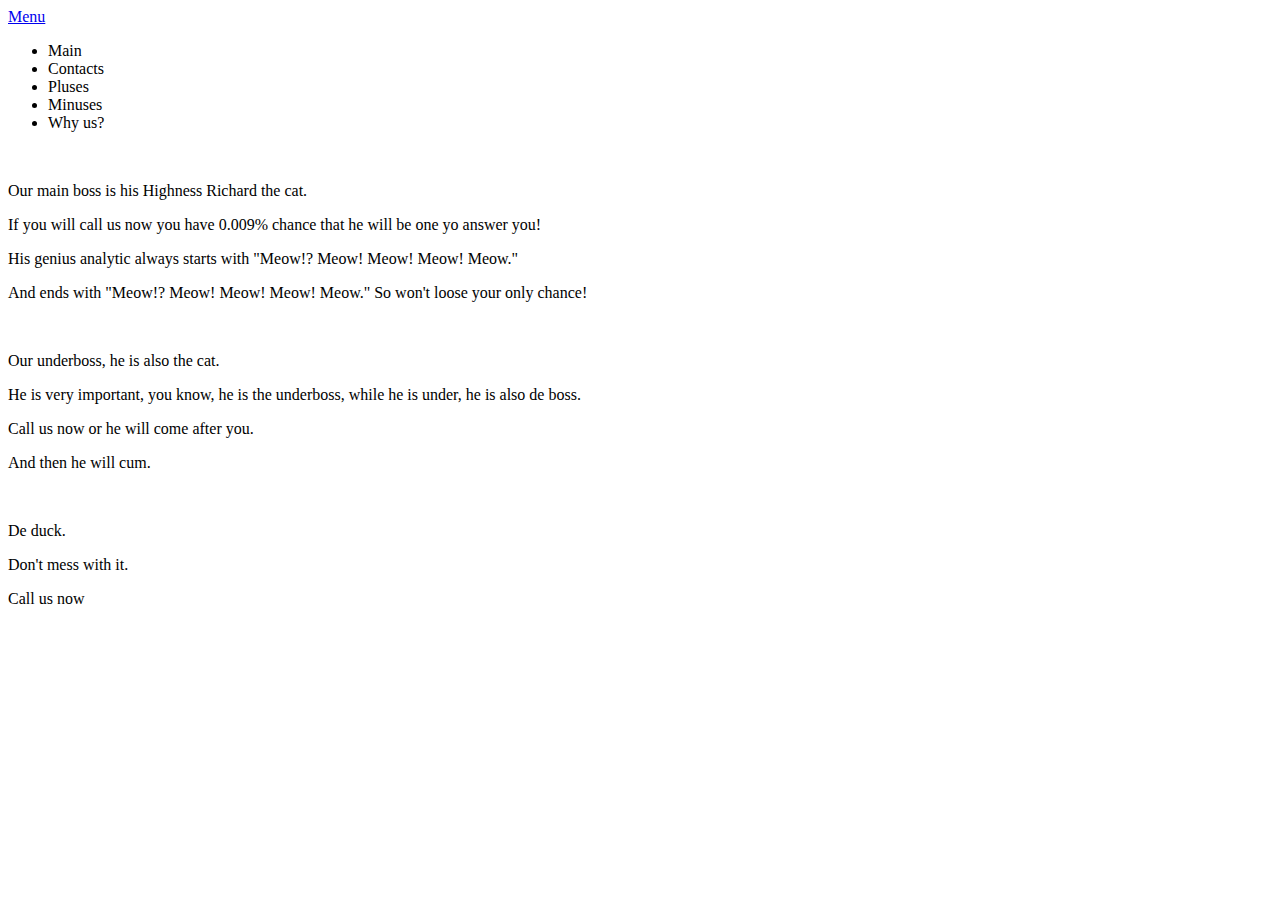
==== contact-page.html @ 7ce47a16 "Add files via upload" ====
<!DOCTYPE html>
<html lang="en">
  <head>
    <meta charset="UTF-8" />
    <meta name="viewport" content="width=device-width, initial-scale=1.0" />
    <title>WaveButton</title>
    <link
      rel="icon"
      type="image/png"
      sizes="32x32"
      href="/favicon/favicon-32x32.png"
    />
    <link
      rel="icon"
      type="image/png"
      sizes="16x16"
      href="/favicon/favicon-16x16.png"
    />
    <link
      rel="apple-touch-icon"
      t
      sizes="180x180"
      href="/favicon/apple-touch-icon.png"
    />
    <link rel="manifest" href="/site.webmanifest" />
    <link rel="stylesheet" href="/css/style.css" />
  </head>
  <body>
    <div class="wrapper second-page">
      <div class="contacts display-none">
        <div class="contacts__container">
          <div class="contacts__links">
            <a
              href=""
              target="_blank"
              class="contacts__link_one contacts__link"
            ></a
            ><a
              href=""
              target="_blank"
              class="contacts__link_two contacts__link"
            ></a
            ><a
              href=""
              target="_blank"
              class="contacts__link_three contacts__link"
            ></a
            ><a
              href=""
              target="_blank"
              class="contacts__link_four contacts__link"
            ></a>
          </div>
        </div>
      </div>
      <div class="nav">
        <div class="nav__flex">
          <div class="nav__icon-container">
            <div class="nav__icon"><div class="nav__image"></div></div>
          </div>
          <div class="nav__menu">
            <div class="nav__menu-container">
              <a href="#" target="_self" class="btn-wave">
                <span class="btn-wave__span"
                  ><span class="trl">Menu</span></span
                >
              </a>
              <ul class="nav__menu-list display-none">
                <li><span class="trl">Main</span></li>
                <li><span class="trl">Contacts</span></li>
                <li><span class="trl">Pluses</span></li>
                <li><span class="trl">Minuses</span></li>
                <li><span class="trl">Why us?</span></li>
              </ul>
              <div class="btn-wave__waves"></div>
            </div>
          </div>
        </div>
      </div>
      <div class="main">
        <div class="main__container">
          <div class="content">
            <div class="content__second-block second-block">
              <div class="second-block__img content-img">
                <img src="/img/contact_img_page-two.jpg" alt="" />
              </div>
              <div class="second-block__text text">
                <span class="trl">
                  <p>Our main boss is his Highness Richard the cat.</p>
                  <p>
                    If you will call us now you have 0.009% chance that he will
                    be one yo answer you!
                  </p>
                  <p>
                    His genius analytic always starts with "Meow!? Meow! Meow!
                    Meow! Meow."
                  </p>
                  <p>
                    And ends with "Meow!? Meow! Meow! Meow! Meow." So won't
                    loose your only chance!
                  </p>
                </span>
                <div class="second-block__text_wave"></div>
              </div>
            </div>
          </div>
        </div>
        <div class="main__container">
          <div class="content">
            <div class="content__third-block third-block">
              <div class="third-block__img content-img">
                <img src="/img/contact_img2_page-two.jpg" alt="" />
              </div>
              <div class="third-block__text text">
                <span class="trl">
                  <p>Our underboss, he is also the cat.</p>
                  <p>
                    He is very important, you know, he is the underboss, while
                    he is under, he is also de boss.
                  </p>
                  <p>Call us now or he will come after you.</p>
                  <p>And then he will cum.</p>
                </span>
                <div class="third-block__text_wave"></div>
              </div>
            </div>
          </div>
        </div>
        <div class="main__container">
          <div class="content">
            <div class="content__fourth-block fourth-block">
              <div class="fourth-block__img content-img">
                <img src="/img/contact_img3_page-two.jpg" alt="" />
              </div>
              <div class="fourth-block__text text">
                <span class="trl">
                  <p>De duck.</p>
                  <p>Don't mess with it.</p>
                  <p>Call us now</p>
                </span>
                <div class="fourth-block__text_wave"></div>
              </div>
            </div>
          </div>
        </div>
      </div>
      <div class="footer">
        <div class="footer__container">
          <div class="footer__info"></div>
          <div class="footer__link">
            <a href="#" class="footer__link_one"></a>
            <a href="#" class="footer__link_two"></a>
            <a href="#" class="footer__link_three"></a>
            <a href="#" class="footer__link_four"></a>
          </div>
        </div>
      </div>
      <a href="/index.html" class="link link__to_contact-page display-none"></a>
      <a
        href="/contact-page.html"
        class="link link__to_contact-page display-none"
      ></a>
      <a
        href="/pluses-page.html"
        class="link link__to_contact-page display-none"
      ></a>
      <a
        href="/minuses-page.html"
        class="link link__to_contact-page display-none"
      ></a>
      <a
        href="/why us-page .html"
        class="link link__to_contact-page display-none"
      ></a>
    </div>
    <script src="/source/js/script.js"></script>
  </body>
</html>
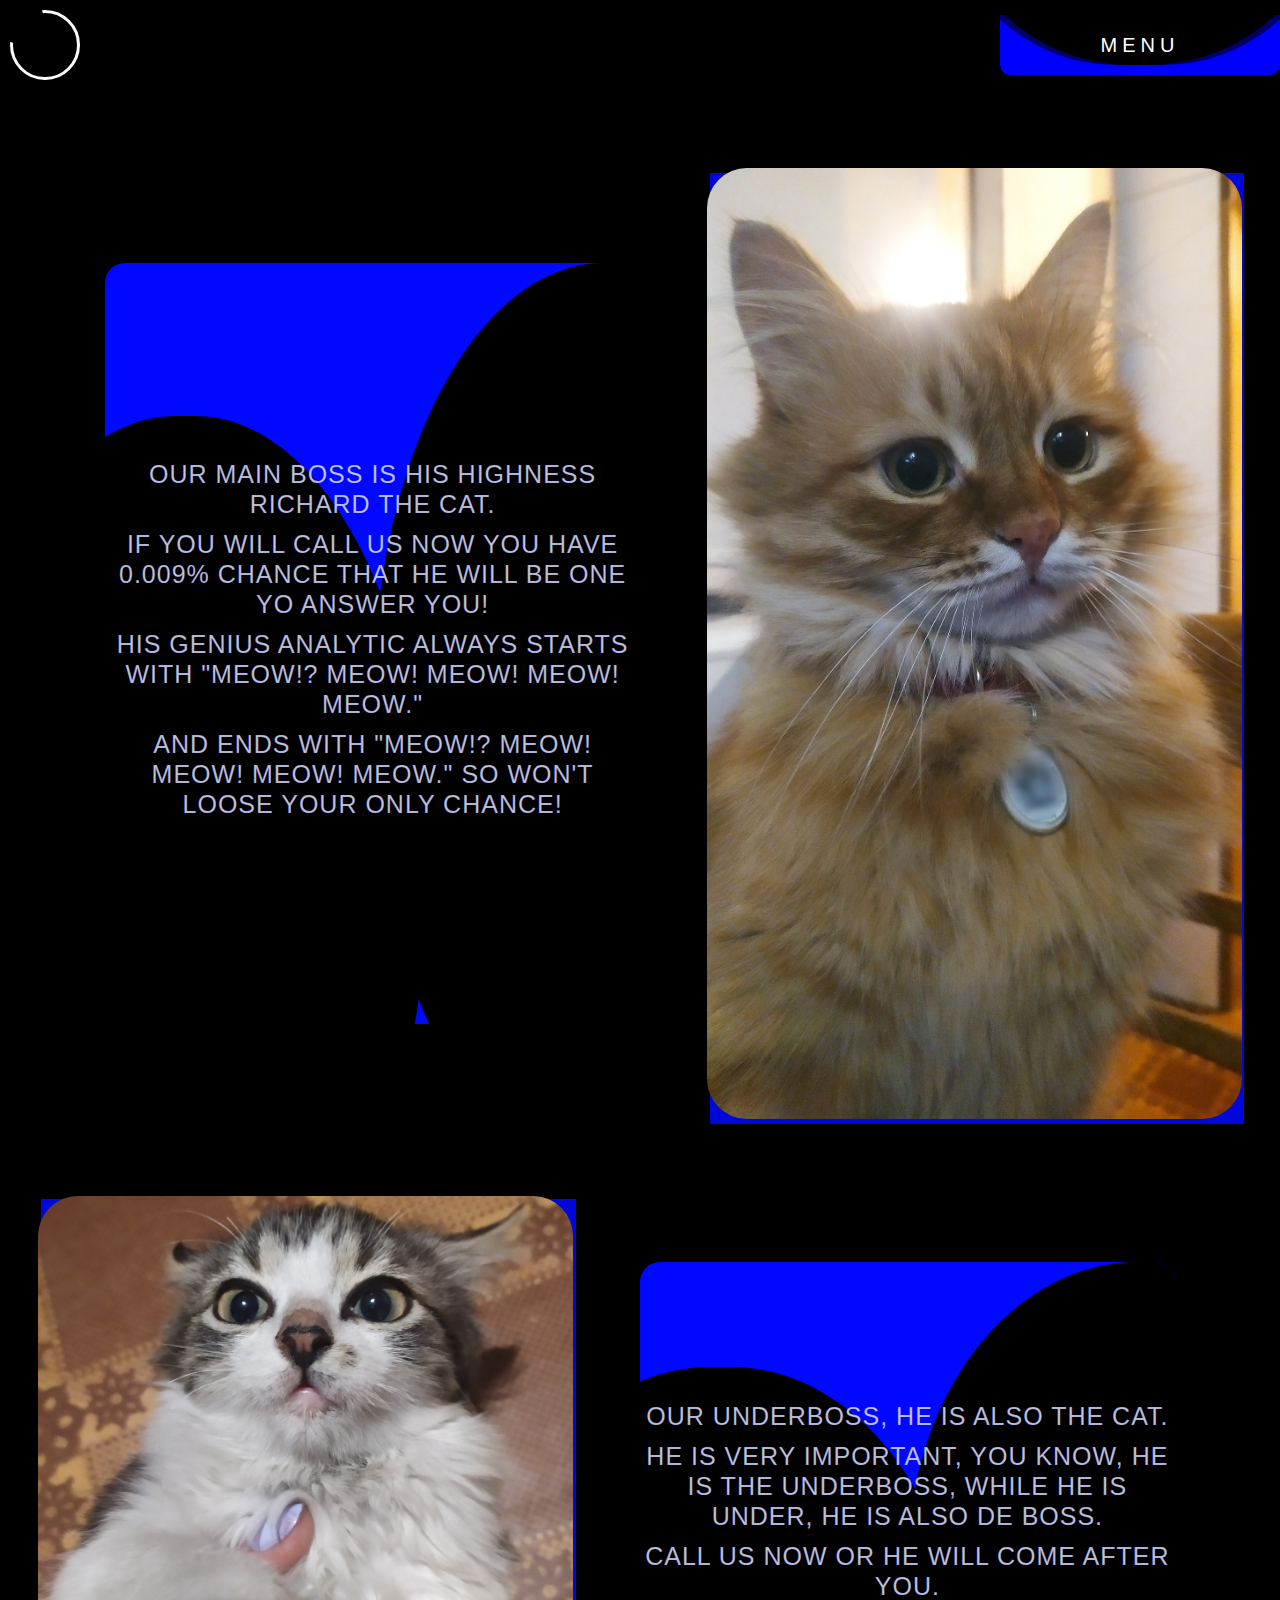
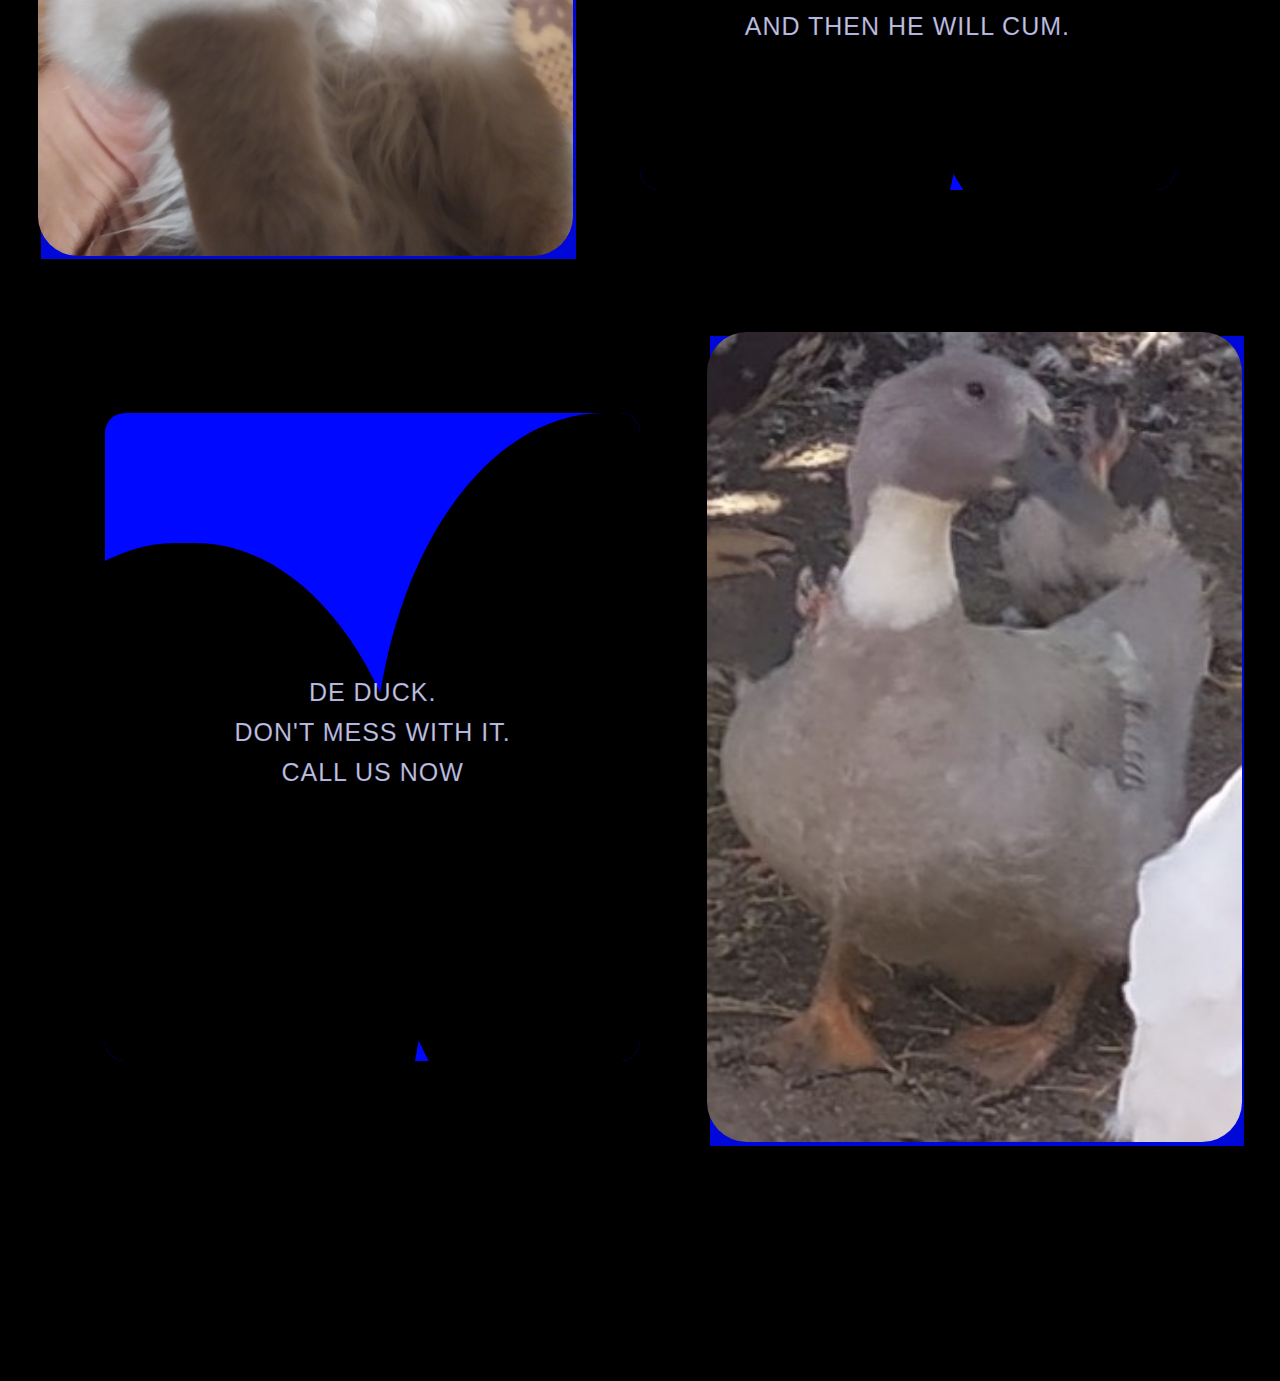
==== commit 5fdf0e94: "Update contact-page.html" ====
--- a/contact-page.html
+++ b/contact-page.html
@@ -8,22 +8,22 @@
       rel="icon"
       type="image/png"
       sizes="32x32"
-      href="/favicon/favicon-32x32.png"
+      href="favicon/favicon-32x32.png"
     />
     <link
       rel="icon"
       type="image/png"
       sizes="16x16"
-      href="/favicon/favicon-16x16.png"
+      href="favicon/favicon-16x16.png"
     />
     <link
       rel="apple-touch-icon"
       t
       sizes="180x180"
-      href="/favicon/apple-touch-icon.png"
+      href="favicon/apple-touch-icon.png"
     />
-    <link rel="manifest" href="/site.webmanifest" />
-    <link rel="stylesheet" href="/css/style.css" />
+    <link rel="manifest" href="site.webmanifest" />
+    <link rel="stylesheet" href="css/style.css" />
   </head>
   <body>
     <div class="wrapper second-page">
@@ -82,7 +82,7 @@
           <div class="content">
             <div class="content__second-block second-block">
               <div class="second-block__img content-img">
-                <img src="/img/contact_img_page-two.jpg" alt="" />
+                <img src="img/contact_img_page-two.jpg" alt="" />
               </div>
               <div class="second-block__text text">
                 <span class="trl">
@@ -109,7 +109,7 @@
           <div class="content">
             <div class="content__third-block third-block">
               <div class="third-block__img content-img">
-                <img src="/img/contact_img2_page-two.jpg" alt="" />
+                <img src="img/contact_img2_page-two.jpg" alt="" />
               </div>
               <div class="third-block__text text">
                 <span class="trl">
@@ -130,7 +130,7 @@
           <div class="content">
             <div class="content__fourth-block fourth-block">
               <div class="fourth-block__img content-img">
-                <img src="/img/contact_img3_page-two.jpg" alt="" />
+                <img src="img/contact_img3_page-two.jpg" alt="" />
               </div>
               <div class="fourth-block__text text">
                 <span class="trl">
@@ -155,24 +155,24 @@
           </div>
         </div>
       </div>
-      <a href="/index.html" class="link link__to_contact-page display-none"></a>
+      <a href="index.html" class="link link__to_contact-page display-none"></a>
       <a
-        href="/contact-page.html"
+        href="contact-page.html"
         class="link link__to_contact-page display-none"
       ></a>
       <a
-        href="/pluses-page.html"
+        href="pluses-page.html"
         class="link link__to_contact-page display-none"
       ></a>
       <a
-        href="/minuses-page.html"
+        href="minuses-page.html"
         class="link link__to_contact-page display-none"
       ></a>
       <a
-        href="/why us-page .html"
+        href="why us-page .html"
         class="link link__to_contact-page display-none"
       ></a>
     </div>
-    <script src="/source/js/script.js"></script>
+    <script src="source/js/script.js"></script>
   </body>
 </html>
--- a/css/style.css
+++ b/css/style.css
@@ -0,0 +1,1027 @@
+* {
+  padding: 0;
+  margin: 0;
+  border: 0;
+}
+
+*,
+*:before,
+*:after {
+  box-sizing: border-box;
+}
+
+:focus,
+:active {
+  outline: none;
+}
+
+a:focus,
+a:active {
+  outline: none;
+}
+
+nav,
+footer,
+header,
+aside {
+  display: block;
+}
+
+html,
+body {
+  height: 100%;
+  width: 100%;
+  font-style: 100%;
+  line-height: 1;
+  font-style: 14px;
+  -ms-text-size-adjust: 100%;
+  -moz-text-size-adjust: 100%;
+  -webkit-text-size-adjust: 100%;
+}
+
+input,
+button,
+textarea {
+  font-family: inherit;
+}
+
+input::-ms-clear {
+  display: none;
+}
+
+button {
+  cursor: pointer;
+}
+
+button::-moz-focus-inner {
+  padding: 0;
+  border: 0;
+}
+
+a,
+a:visited {
+  text-decoration: none;
+}
+
+a:hover {
+  text-decoration: none;
+}
+
+ul li {
+  list-style-type: none;
+}
+
+img {
+  vertical-align: top;
+}
+
+h1,
+h2,
+h3,
+h4,
+h5,
+h6 {
+  font-size: inherit;
+  font-weight: 400;
+}
+
+.wrapper {
+  background-color: #000;
+  display: flex;
+  width: 100%;
+  flex-direction: column;
+  overflow-x: hidden;
+}
+
+.nav {
+  margin: 0px 0px 40px 0px;
+  width: 100%;
+  height: 90px;
+}
+.nav__flex {
+  background-color: #000;
+  z-index: 1000;
+  padding-left: 10px;
+  position: fixed;
+  width: 100%;
+  height: 90px;
+  display: flex;
+  align-items: center;
+}
+.nav__icon-container {
+  flex: 1 1 100%;
+  overflow: hidden;
+}
+.nav__icon {
+  cursor: pointer;
+  position: relative;
+  z-index: 1;
+  width: 70px;
+  height: 70px;
+  border: #fff 3px solid;
+  border-radius: 50%;
+}
+.nav__icon:hover:before, .nav__icon:hover::after {
+  transition: all 0.5s linear 0.1s;
+  width: 100px;
+  height: 100px;
+}
+.nav__icon:hover .nav__image {
+  transition: all 0.5s linear 0.4s;
+  transform: scale(105%);
+  background-color: #fff;
+}
+.nav__icon:before, .nav__icon::after {
+  content: "";
+  transition: all 0.5s linear 0.1s;
+  position: absolute;
+  display: block;
+  width: 50px;
+  height: 50px;
+  background-color: black;
+  border-radius: 49%;
+  top: -20px;
+  left: -20px;
+}
+.nav__icon::after {
+  content: "";
+  background-color: black;
+  border-radius: 49%;
+  animation: logo 8s linear infinite 0.2s;
+}
+.nav__icon:before {
+  content: "";
+  animation: logo 5s linear infinite 0.2s;
+}
+.nav__image {
+  position: relative;
+  z-index: 2;
+  width: 65px;
+  height: 65px;
+  border-radius: 50%;
+  background-size: 85%;
+  background-position: 50% 50%;
+  background-image: url(https://icons.iconarchive.com/icons/dtafalonso/android-lollipop/512/Phone-icon.png);
+  transition: all 0.5s linear 0s;
+}
+.nav__menu {
+  position: relative;
+  display: flex;
+  align-items: center;
+  justify-content: center;
+}
+.nav__menu-list {
+  opacity: 0;
+  animation: menu-list-appear 0.6s 0.4s linear forwards;
+  z-index: 102;
+  display: block;
+  position: absolute;
+  width: 100%;
+  height: 250px;
+}
+.nav__menu-list span {
+  display: flex;
+  align-self: center;
+  justify-content: center;
+}
+.nav__menu-list li {
+  position: relative;
+  display: flex;
+  align-self: center;
+  justify-content: center;
+  height: 60px;
+  color: #fff;
+  font-family: Arial, "Helvetica Neue", Helvetica, sans-serif;
+  font-weight: 400;
+  font-size: 20px;
+  text-transform: uppercase;
+  letter-spacing: 2.5px;
+}
+.nav__menu-container {
+  -webkit-user-select: none;
+     -moz-user-select: none;
+          user-select: none;
+  cursor: pointer;
+  position: relative;
+}
+.nav__menu-container::after {
+  transition: all 0.4s 0.1s;
+  content: "";
+  display: block;
+  position: absolute;
+  width: 100%;
+  height: 0%;
+  background-color: #000;
+}
+.nav__menu-container .btn-wave__waves {
+  overflow: hidden;
+  border-radius: 0 0 10px 10px;
+  transition: all 0.4s 0.1s;
+  top: 10px;
+  position: absolute;
+  z-index: 100;
+  background-color: blue;
+  width: 280px;
+  height: 60px;
+}
+.nav__menu-container .btn-wave__waves::after, .nav__menu-container .btn-wave__waves::before {
+  transition: all 0.4s 0.1s;
+  content: "";
+  width: 390px;
+  height: 390px;
+  border-radius: 48%;
+  display: block;
+  position: absolute;
+  top: -340px;
+  left: -55px;
+  z-index: 10;
+}
+.nav__menu-container .btn-wave__waves::after {
+  animation: waves 5s linear infinite;
+  content: "";
+  border-radius: 48%;
+  background-color: #000;
+}
+.nav__menu-container .btn-wave__waves::before {
+  animation: waves 10s linear infinite;
+  content: "";
+  border-radius: 44%;
+  background-color: rgba(0, 0, 0, 0.6);
+}
+
+.main {
+  flex: 1 1 100%;
+}
+.main__container {
+  padding: 3%;
+  width: 100%;
+  height: 100%;
+}
+
+.content {
+  width: 100%;
+  height: 100%;
+  display: flex;
+  align-items: center;
+  justify-content: center;
+}
+.content:last-child {
+  margin: 0px 0px 0px 0px;
+}
+.first-block {
+  width: 100%;
+  height: 400px;
+  display: flex;
+  align-items: center;
+  justify-content: space-evenly;
+  flex-direction: column;
+}
+.first-block__text {
+  border-radius: 20px;
+  overflow: hidden;
+  position: relative;
+  text-shadow: 2px 2px 6px #000;
+  width: 800px;
+}
+.first-block__text span {
+  position: relative;
+  z-index: 2;
+}
+.first-block__text:after, .first-block__text:before {
+  content: "";
+  display: block;
+  width: 500px;
+  height: 600px;
+  background-color: #000;
+  position: absolute;
+  z-index: 1;
+  top: -200px;
+  left: -100;
+}
+.first-block__text:after {
+  border-radius: 46%;
+  animation: motionBehind 5s linear infinite;
+}
+.first-block__text:before {
+  border-radius: 49%;
+  animation: motionBehind 6s linear infinite;
+  top: 0px;
+  left: 500px;
+}
+.first-block__text_waves {
+  z-index: 0;
+  width: 100%;
+  height: 100%;
+  position: absolute;
+  background-color: #0008ff;
+  top: 0;
+  left: 0;
+}
+.second-block {
+  display: flex;
+}
+.second-block__img {
+  order: 2;
+  width: 80%;
+}
+.second-block__img img {
+  width: 100%;
+  height: 100%;
+}
+.second-block__text {
+  display: flex;
+  align-items: center;
+  justify-content: center;
+  width: 100%;
+  flex: 1 1 100%;
+  position: relative;
+  z-index: 2;
+}
+.second-block__text span {
+  width: 85%;
+  font-size: 25px;
+  z-index: 2;
+}
+.second-block__text_wave {
+  z-index: -1;
+  display: block;
+  width: 80%;
+  height: 80%;
+  background-color: #0008ff;
+  position: absolute;
+  top: 10%;
+  left: 10%;
+  border-radius: 20px;
+}
+.second-block__text_wave::after, .second-block__text_wave::before {
+  content: "";
+  border-radius: 48%;
+  position: absolute;
+  display: block;
+  width: 90%;
+  height: 120%;
+  background-color: #000;
+  animation: motionBehind 4s linear infinite;
+}
+.second-block__text_wave::before {
+  animation: motionBehind 7s linear infinite;
+  left: 50%;
+}
+.second-block__text_wave::after {
+  animation: motionBehind 6s linear infinite reverse;
+  left: -30%;
+  top: 20%;
+}
+
+.third-block {
+  display: flex;
+}
+.third-block__img {
+  order: 1;
+  width: 80%;
+}
+.third-block__img img {
+  width: 100%;
+  height: 100%;
+}
+.third-block__text {
+  order: 2;
+  display: flex;
+  align-items: center;
+  justify-content: center;
+  width: 100%;
+  flex: 1 1 100%;
+  position: relative;
+  z-index: 2;
+}
+.third-block__text span {
+  width: 85%;
+  font-size: 25px;
+  z-index: 2;
+}
+.third-block__text_wave {
+  overflow: hidden;
+  z-index: -1;
+  display: block;
+  width: 80%;
+  height: 80%;
+  background-color: #0008ff;
+  position: absolute;
+  top: 10%;
+  left: 10%;
+  border-radius: 20px;
+}
+.third-block__text_wave::after, .third-block__text_wave::before {
+  content: "";
+  border-radius: 48%;
+  position: absolute;
+  display: block;
+  width: 90%;
+  height: 120%;
+  background-color: #000;
+  animation: motionBehind 4s linear infinite;
+}
+.third-block__text_wave::before {
+  animation: motionBehind 7s linear infinite;
+  left: 50%;
+}
+.third-block__text_wave::after {
+  animation: motionBehind 6s linear infinite reverse;
+  left: -30%;
+  top: 20%;
+}
+
+.fourth-block {
+  display: flex;
+}
+.fourth-block__img {
+  order: 2;
+  width: 80%;
+}
+.fourth-block__img img {
+  width: 100%;
+  height: 100%;
+}
+.fourth-block__text {
+  order: 1;
+  display: flex;
+  align-items: center;
+  justify-content: center;
+  width: 100%;
+  flex: 1 1 100%;
+  position: relative;
+  z-index: 2;
+}
+.fourth-block__text span {
+  width: 85%;
+  font-size: 25px;
+  z-index: 2;
+}
+.fourth-block__text_wave {
+  overflow: hidden;
+  z-index: -1;
+  display: block;
+  width: 80%;
+  height: 80%;
+  background-color: #0008ff;
+  position: absolute;
+  top: 10%;
+  left: 10%;
+  border-radius: 20px;
+}
+.fourth-block__text_wave::after, .fourth-block__text_wave::before {
+  content: "";
+  border-radius: 48%;
+  position: absolute;
+  display: block;
+  width: 90%;
+  height: 120%;
+  background-color: #000;
+  animation: motionBehind 4s linear infinite;
+}
+.fourth-block__text_wave::before {
+  animation: motionBehind 7s linear infinite;
+  left: 50%;
+}
+.fourth-block__text_wave::after {
+  animation: motionBehind 6s linear infinite reverse;
+  left: -30%;
+  top: 20%;
+}
+
+.headtxt {
+  font-family: Arial, "Helvetica Neue", Helvetica, sans-serif;
+  color: black;
+  text-align: center;
+  font-weight: 600;
+  background: linear-gradient(45deg, #2538c4 0%, #e1cfcf 50%, #0044ff 100%);
+  background: -o-linear-gradient(45deg, #2538c4 0%, #e1cfcf 50%, #0044ff 100%);
+  -webkit-background-clip: text;
+  -webkit-text-stroke: 3px transparent;
+  font-size: 40px;
+  text-transform: uppercase;
+  letter-spacing: 2.5px;
+  animation: textGradient 0.01s linear infinite;
+  transition: all 0.4s linear 0.05s;
+}
+
+.headback {
+  position: relative;
+  display: flex;
+  align-items: center;
+  justify-content: center;
+  -webkit-user-select: none;
+     -moz-user-select: none;
+          user-select: none;
+  cursor: pointer;
+  transition: all 1s linear 0.05s;
+  padding: 1%;
+  width: 400px;
+  height: 75px;
+  background-color: rgba(24, 68, 178, 0.2);
+  animation: bordersAngles 2s linear infinite;
+  z-index: 100;
+}
+.headback:hover {
+  background-color: rgba(24, 68, 178, 0.1);
+  transform: scale(130%);
+}
+.headback:hover .headtxt {
+  transition: transform 0.4s linear 0.01s;
+  transform: scale(120%);
+}
+.headback:hover .headback__two {
+  background-color: rgba(24, 68, 178, 0.05);
+}
+.headback__two {
+  position: absolute;
+  animation: bordersAngles 2.5s linear infinite;
+}
+
+.text {
+  text-align: center;
+  font-family: Arial, "Helvetica Neue", Helvetica, sans-serif;
+  color: rgba(255, 255, 255, 0.8);
+  -webkit-text-stroke: rgba(0, 8, 255, 0.2) 1px;
+  font-weight: 300;
+  font-size: 25px;
+  line-height: 30px;
+  text-transform: uppercase;
+  letter-spacing: 1px;
+}
+.text span {
+  width: 80%;
+}
+.text p {
+  margin: 0px 0px 10px 0px;
+}
+
+.content-img {
+  position: relative;
+  z-index: 2;
+}
+.content-img img {
+  display: block;
+  position: relative;
+  z-index: 2;
+  transition: all 0.4s linear 0.07s;
+  border-radius: 40px;
+}
+.content-img::after, .content-img::before {
+  content: "";
+  display: block;
+  width: 100%;
+  height: 100%;
+  position: absolute;
+  z-index: 0;
+  top: 0.5%;
+  left: 0.5%;
+}
+.content-img::after {
+  animation: bordersAngles 3s infinite linear, scaleBack 4s linear infinite;
+  background-color: rgba(0, 8, 255, 0.5);
+}
+.content-img::before {
+  animation: bordersAngles 4s infinite linear, scaleBack 4s linear infinite;
+  background-color: rgba(0, 8, 255, 0.7);
+}
+.content-img:hover img {
+  transform: translate(-2%, -2%) scale(104%);
+  transition: all 0.4s linear 0.07s;
+}
+
+.footer {
+  width: 100%;
+  height: 200px;
+}
+.footer__container {
+  width: 100%;
+  height: 100%;
+  display: flex;
+  align-items: center;
+  justify-content: center;
+}
+.footer__link {
+  display: flex;
+  align-items: center;
+  justify-content: space-between;
+  width: 300px;
+  height: 100px;
+}
+.footer__link_one {
+  background-image: url(https://cdn-icons-png.flaticon.com/256/1384/1384060.png);
+  background-size: 150%;
+  background-position: 50% 50%;
+  animation: bordersAngles 3s linear infinite;
+}
+.footer__link_two {
+  background-image: url(https://cdn-icons-png.flaticon.com/256/124/124010.png);
+  background-size: cover;
+  animation: bordersAngles 3s linear infinite reverse;
+}
+.footer__link_three {
+  background-image: url(https://c0.klipartz.com/pngpicture/138/961/gratis-png-logo-de-instagram-calcomania-con-el-logo-instagram-thumbnail.png);
+  background-size: 140%;
+  background-position: 50% 50%;
+  animation: bordersAngles 3s linear infinite;
+}
+.footer__link_four {
+  background-image: url(https://w7.pngwing.com/pngs/814/840/png-transparent-tiktok-tiktok-logo-tiktok-icon-thumbnail.png);
+  background-size: 150%;
+  background-position: 50% 50%;
+  animation: bordersAngles 3s linear infinite reverse;
+}
+.footer__link a {
+  transition: all 0.6s linear 0.1s;
+  border-radius: 80px;
+  width: 60px;
+  height: 60px;
+  position: relative;
+}
+.footer__link a:hover {
+  transition: all 0.6s linear 0.1s;
+  transform: scale(150%);
+}
+
+.contacts {
+  opacity: 0;
+  width: 250px;
+  height: 100px;
+  background-color: white;
+  position: absolute;
+  z-index: 1000;
+  top: 70px;
+  left: 70px;
+  border-radius: 30px;
+  border: rgba(0, 8, 255, 0.9) 3px solid;
+  box-shadow: 5px 5px 2px #000;
+}
+.contacts__container {
+  width: 100%;
+  height: 100%;
+  padding: 5%;
+  display: flex;
+  align-items: center;
+  justify-content: center;
+  flex-direction: column;
+  position: relative;
+}
+.contacts__container:after {
+  content: "";
+  transform: rotate(90deg);
+  width: 40px;
+  height: 40px;
+  display: block;
+  background-color: #0008ff;
+  position: absolute;
+  top: -15px;
+  left: -5px;
+  border-top-left-radius: 70%;
+  border-top-right-radius: 100%;
+  border-bottom-left-radius: 0%;
+  border-bottom-right-radius: 30%;
+  border-left: rgba(0, 8, 255, 0.9) 3px solid;
+  border-bottom: rgba(0, 8, 255, 0.9) 3px solid;
+  box-shadow: -1px 3.5px 2px #000;
+  z-index: 0;
+}
+.contacts__container:before {
+  content: "";
+  transform: rotate(90deg);
+  width: 40px;
+  height: 40px;
+  display: block;
+  background-color: #fff;
+  position: absolute;
+  top: 0px;
+  left: 0px;
+  z-index: 10;
+  border-radius: 0 0 0 20px;
+}
+.contacts__links {
+  width: 100%;
+  height: 100%;
+  display: flex;
+  align-items: center;
+  justify-content: space-between;
+  z-index: 100;
+}
+.contacts__link {
+  box-shadow: 2px 2px 1px #000;
+  width: 50px;
+  height: 50px;
+  transition: all 0.6s linear 0.1s;
+  transform: scale(100%);
+  border-radius: 80px;
+  position: relative;
+  z-index: 5;
+}
+.contacts__link_one {
+  background-image: url(https://cdn-icons-png.freepik.com/256/455/455705.png);
+  background-size: cover;
+  background-position: 50% 50%;
+  animation: bordersAngles 3s linear infinite;
+}
+.contacts__link_two {
+  background-image: url(https://static.vecteezy.com/system/resources/previews/016/716/480/non_2x/whatsapp-icon-free-png.png);
+  background-size: cover;
+  animation: bordersAngles 3s linear infinite reverse;
+}
+.contacts__link_three {
+  background-image: url(https://brandlogos.net/wp-content/uploads/2020/08/viber-icon-logo.png);
+  background-size: 170%;
+  background-position: 50% 50%;
+  animation: bordersAngles 3s linear infinite;
+}
+.contacts__link_four {
+  background-image: url(https://upload.wikimedia.org/wikipedia/commons/thumb/8/82/Telegram_logo.svg/1024px-Telegram_logo.svg.png);
+  background-size: 150%;
+  background-position: 50% 50%;
+  animation: bordersAngles 3s linear infinite reverse;
+}
+.contacts__link:hover {
+  transition: all 0.6s linear 0.1s;
+  transform: scale(140%);
+}
+
+.link {
+  width: 100%;
+  height: 100%;
+  position: absolute;
+  top: 0px;
+  left: 0px;
+}
+.btn-wave {
+  transition: all 0.4s 0.3s;
+  display: flex;
+  align-items: center;
+  justify-content: center;
+  position: relative;
+  z-index: 10000;
+  width: 280px;
+  height: 80px;
+  overflow: hidden;
+  border-radius: 0 0 10px 10px;
+}
+.btn-wave:hover {
+  transition: all 0.4s 0.6s;
+  border-radius: 10px;
+}
+.btn-wave__span {
+  position: relative;
+  text-transform: uppercase;
+  color: #fff;
+  font-family: Arial, "Helvetica Neue", Helvetica, sans-serif;
+  font-size: 20px;
+  font-weight: 400;
+  letter-spacing: 5px;
+}
+.btn-wave__span span {
+  display: flex;
+  align-items: center;
+  justify-content: center;
+  position: relative;
+  z-index: 1001;
+}
+
+.menu-wave-back::after {
+  transition: all 0.4s 0.1s;
+  content: "";
+  display: block;
+  position: absolute;
+  width: 100%;
+  height: 350%;
+  background-color: #000;
+}
+
+.display-none {
+  display: none;
+}
+
+@keyframes motionBehind {
+  0% {
+    transform: rotate(0deg);
+  }
+  100% {
+    transform: rotate(360deg);
+  }
+}
+@keyframes waves {
+  0% {
+    transform: rotate(0deg) scale(1);
+  }
+  100% {
+    transform: rotate(360deg) scale(1);
+  }
+}
+@keyframes logo {
+  0% {
+    transform: rotate(0deg) scale(1);
+    transform-origin: 50px 50px;
+  }
+  100% {
+    transform: rotate(360deg) scale(1);
+    transform-origin: 50px 50px;
+  }
+}
+@keyframes bordersAngles {
+  0% {
+    border-radius: 40px;
+    border-top-right-radius: 40px;
+    border-bottom-right-radius: 60px;
+    border-bottom-left-radius: 40px;
+  }
+  25% {
+    border-radius: 40px;
+    border-bottom-right-radius: 40px;
+    border-bottom-left-radius: 60px;
+    border-top-left-radius: 40px;
+  }
+  50% {
+    border-radius: 40px;
+    border-bottom-left-radius: 40px;
+    border-top-left-radius: 60px;
+    border-top-right-radius: 40px;
+  }
+  75% {
+    border-radius: 40px;
+    border-top-left-radius: 40px;
+    border-top-right-radius: 60px;
+    border-bottom-right-radius: 40px;
+  }
+  100% {
+    border-radius: 40px;
+    border-top-right-radius: 40px;
+    border-bottom-right-radius: 60px;
+    border-bottom-left-radius: 40px;
+  }
+}
+@keyframes bordersBack {
+  0% {
+    border-radius: 60px;
+    border-top-right-radius: 40px;
+    border-bottom-right-radius: 40px;
+    border-bottom-left-radius: 40px;
+  }
+  100% {
+    border: 40px;
+  }
+}
+@keyframes scaleBack {
+  0% {
+    transform: scale(100%) translate(0);
+  }
+  50% {
+    transform: scale(103%) translate(3%, 3%);
+  }
+  100% {
+    transform: scale(100%) translate(0);
+  }
+}
+@keyframes menu-list-appear {
+  0% {
+    opacity: 0;
+  }
+  100% {
+    opacity: 1;
+  }
+}
+@keyframes call-us-appear {
+  0% {
+    transform: translateY(-20%);
+    opacity: 0;
+  }
+  100% {
+    transform: translateY(0%);
+    opacity: 1;
+  }
+}
+.second-page .fourth-block {
+  width: 100%;
+  justify-content: space-around;
+}
+
+.third-page .second-block {
+  justify-content: space-around;
+  margin: 0px 0px 50px 0px;
+}
+.third-page .fourth-block {
+  width: 100%;
+  justify-content: space-around;
+}
+
+.fourth-page {
+  height: 100%;
+}
+.fourth-page .second-block {
+  justify-content: space-around;
+  margin: 0px 0px 50px 0px;
+}
+.fourth-page .second-block .text {
+  overflow: hidden;
+}
+.fourth-page .second-block .text span {
+  padding: 5%;
+}
+.fifth-page {
+  height: 100%;
+}
+.fifth-page .second-block {
+  width: 100%;
+  justify-content: space-around;
+}
+.fifth-page .second-block__text {
+  overflow: hidden;
+  width: 50%;
+}
+.fifth-page .second-block__img {
+  width: 50%;
+}
+.fifth-page .second-block__img iframe {
+  position: relative;
+  z-index: 100;
+  transition: all 0.5s 0.2s linear;
+  border: 20px;
+}
+.fifth-page .second-block__img iframe:hover {
+  transition: all 0.5s 0.2s linear;
+  transform: scale(103%) translate(-2%, -2%);
+}
+.fifth-page .footer {
+  z-index: 1000;
+}
+
+@media screen and (max-width: 450px) {
+  .text {
+    font-size: 15px;
+  }
+  .text span {
+    font-size: 13px;
+  }
+  .text span p {
+    margin: 0;
+  }
+  .content-img {
+    align-self: flex-end;
+    margin: 0px 0px 50px 0px;
+  }
+  .first-block {
+    flex-direction: column;
+    width: 100%;
+  }
+  .first-block .headback {
+    width: 90%;
+  }
+  .first-block .headback span {
+    font-size: 32px;
+  }
+  .first-block .text {
+    width: 100%;
+  }
+  .second-block {
+    flex-direction: column;
+  }
+  .second-block .text {
+    order: 2;
+  }
+  .third-block {
+    flex-direction: column;
+  }
+  .third-block .text {
+    order: 2;
+  }
+  .fourth-block {
+    flex-direction: column;
+  }
+  .fourth-block .text {
+    order: 2;
+  }
+  .fifth-page {
+    height: 100%;
+  }
+  .fifth-page .second-block {
+    width: 100%;
+    justify-content: space-around;
+  }
+  .fifth-page .second-block__text {
+    overflow: hidden;
+    width: 100%;
+  }
+  .fifth-page .second-block__img {
+    width: 100%;
+  }
+  .fifth-page .second-block__img iframe {
+    position: relative;
+    z-index: 100;
+    transition: all 0.5s 0.2s linear;
+    border: 20px;
+    width: 390px;
+    height: 250px;
+  }
+  .fifth-page .second-block__img iframe:hover {
+    transition: all 0.5s 0.2s linear;
+    transform: scale(103%) translate(-2%, -2%);
+  }
+  .fifth-page .footer {
+    z-index: 1000;
+  }
